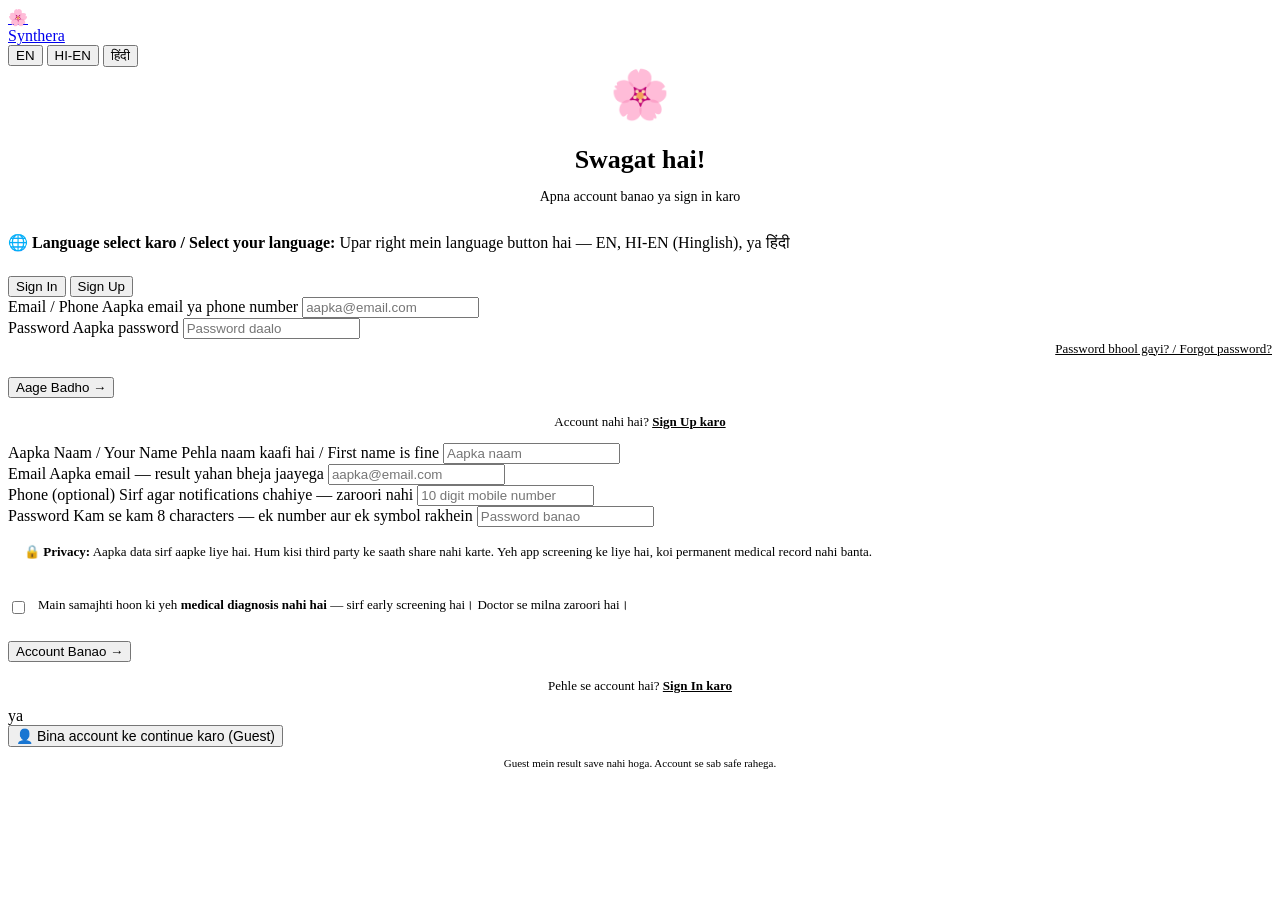
==== Frontend/auth.html @ 13d159b9 "Initial commit: Synthera with risk logic" ====
<!DOCTYPE html>
<html lang="hi">
<head>
  <meta charset="UTF-8">
  <meta name="viewport" content="width=device-width, initial-scale=1.0">
  <title>Synthera — Sign In / Sign Up</title>
  <link rel="stylesheet" href="style.css">
</head>
<body data-page="auth">

  <nav class="navbar">
    <a href="index.html" class="logo">
      <div class="logo-icon">🌸</div>
      Synthera
    </a>
    <div class="lang-switcher">
      <button class="lang-btn" data-lang="en">EN</button>
      <button class="lang-btn active" data-lang="hinglish">HI-EN</button>
      <button class="lang-btn" data-lang="hi">हिंदी</button>
    </div>
  </nav>

  <div class="page-wrapper">
    <div class="form-card">

      <!-- Logo -->
      <div style="text-align:center; margin-bottom:28px;">
        <div style="font-size:48px; margin-bottom:8px;">🌸</div>
        <h2 id="auth-title" style="font-size:26px; margin-bottom:4px;">Swagat hai!</h2>
        <p style="font-size:14px; color:var(--muted);" id="auth-sub">Apna account banao ya sign in karo</p>
      </div>

      <!-- Language note -->
      <div class="behavioral-note" style="margin-bottom:24px;">
        <strong>🌐 Language select karo / Select your language:</strong>
        Upar right mein language button hai — EN, HI-EN (Hinglish), ya हिंदी
      </div>

      <!-- Tabs -->
      <div class="auth-tabs">
        <button class="auth-tab active" data-tab="signin" onclick="switchAuthTab('signin')">
          Sign In
        </button>
        <button class="auth-tab" data-tab="signup" onclick="switchAuthTab('signup')">
          Sign Up
        </button>
      </div>

      <!-- SIGN IN FORM -->
      <div id="signin-form" class="auth-form">
        <div class="input-group">
          <label for="signin-email">
            Email / Phone
            <span class="label-hint">Aapka email ya phone number</span>
          </label>
          <input type="email" id="signin-email" placeholder="aapka@email.com" autocomplete="email">
        </div>
        <div class="input-group">
          <label for="signin-password">
            Password
            <span class="label-hint">Aapka password</span>
          </label>
          <input type="password" id="signin-password" placeholder="Password daalo" autocomplete="current-password">
        </div>
        <div style="text-align:right; margin-bottom:20px;">
          <a href="#" style="font-size:13px; color:var(--rose);">Password bhool gayi? / Forgot password?</a>
        </div>
        <button class="btn btn-primary btn-full" onclick="handleSignIn()">
          Aage Badho →
        </button>
        <p style="text-align:center; margin-top:16px; font-size:13px; color:var(--muted)">
          Account nahi hai? <a href="#" onclick="switchAuthTab('signup')" style="color:var(--rose); font-weight:600">Sign Up karo</a>
        </p>
      </div>

      <!-- SIGN UP FORM -->
      <div id="signup-form" class="auth-form hidden">
        <div class="input-group">
          <label for="signup-name">
            Aapka Naam / Your Name
            <span class="label-hint">Pehla naam kaafi hai / First name is fine</span>
          </label>
          <input type="text" id="signup-name" placeholder="Aapka naam" autocomplete="name">
        </div>
        <div class="input-group">
          <label for="signup-email">
            Email
            <span class="label-hint">Aapka email — result yahan bheja jaayega</span>
          </label>
          <input type="email" id="signup-email" placeholder="aapka@email.com" autocomplete="email">
        </div>
        <div class="input-group">
          <label for="signup-phone">
            Phone (optional)
            <span class="label-hint">Sirf agar notifications chahiye — zaroori nahi</span>
          </label>
          <input type="tel" id="signup-phone" placeholder="10 digit mobile number" autocomplete="tel">
        </div>
        <div class="input-group">
          <label for="signup-password">
            Password
            <span class="label-hint">Kam se kam 8 characters — ek number aur ek symbol rakhein</span>
          </label>
          <input type="password" id="signup-password" placeholder="Password banao" autocomplete="new-password">
        </div>

        <!-- Privacy note -->
        <div style="background:var(--rose-pale); border-radius:var(--radius-sm); padding:14px 16px; margin-bottom:20px; font-size:13px; color:var(--muted); line-height:1.7;">
          🔒 <strong style="color:var(--rose)">Privacy:</strong> Aapka data sirf aapke liye hai. Hum kisi third party ke saath share nahi karte. Yeh app screening ke liye hai, koi permanent medical record nahi banta.
        </div>

        <div style="display:flex; align-items:flex-start; gap:10px; margin-bottom:24px;">
          <input type="checkbox" id="agree-terms" style="margin-top:4px; accent-color:var(--rose);">
          <label for="agree-terms" style="font-size:13px; color:var(--muted); cursor:pointer;">
            Main samajhti hoon ki yeh <strong>medical diagnosis nahi hai</strong> — sirf early screening hai। Doctor se milna zaroori hai।
          </label>
        </div>

        <button class="btn btn-primary btn-full" onclick="handleSignUp()">
          Account Banao →
        </button>
        <p style="text-align:center; margin-top:16px; font-size:13px; color:var(--muted)">
          Pehle se account hai? <a href="#" onclick="switchAuthTab('signin')" style="color:var(--rose); font-weight:600">Sign In karo</a>
        </p>
      </div>

      <div class="divider">ya</div>

      <!-- Guest option -->
      <button class="btn btn-outline btn-full" onclick="continueAsGuest()" style="font-size:14px;">
        👤 Bina account ke continue karo (Guest)
      </button>
      <p style="text-align:center; font-size:11px; color:var(--muted); margin-top:10px;">
        Guest mein result save nahi hoga. Account se sab safe rahega.
      </p>

    </div>
  </div>

  <div class="toast" id="toast"></div>
  <script src="app.js"></script>
  <script>
    function handleSignIn() {
      const email = document.getElementById('signin-email').value.trim();
      const password = document.getElementById('signin-password').value;
      if (!email || !password) {
        showToast('Email aur password dono zaroori hain!', 'error'); return;
      }
      // API call placeholder
      AppState.user = { email, guest: false };
      showToast('Welcome back! 🌸', 'success');
      setTimeout(() => goToPage('profile.html'), 800);
    }

    function handleSignUp() {
      const name = document.getElementById('signup-name').value.trim();
      const email = document.getElementById('signup-email').value.trim();
      const password = document.getElementById('signup-password').value;
      const agreed = document.getElementById('agree-terms').checked;

      if (!name || !email || !password) {
        showToast('Saari zaroori jankari bharo!', 'error'); return;
      }
      if (!agreed) {
        showToast('Terms agree karna zaroori hai', 'error'); return;
      }
      if (password.length < 8) {
        showToast('Password kam se kam 8 characters ka hona chahiye', 'error'); return;
      }

      AppState.user = { name, email, guest: false };
      showToast('Account ban gaya! 🌸', 'success');
      setTimeout(() => goToPage('profile.html'), 800);
    }

    function continueAsGuest() {
      AppState.user = { name: 'Guest', guest: true };
      showToast('Guest ke taur pe continue kar rahi hain', '');
      setTimeout(() => goToPage('profile.html'), 600);
    }

    function updatePageText() {
      const L = LANG[AppState.language] || LANG.hinglish;
      document.getElementById('auth-title').textContent = L.welcomeBack || 'Welcome back 🌸';
    }
  </script>
</body>
</html>
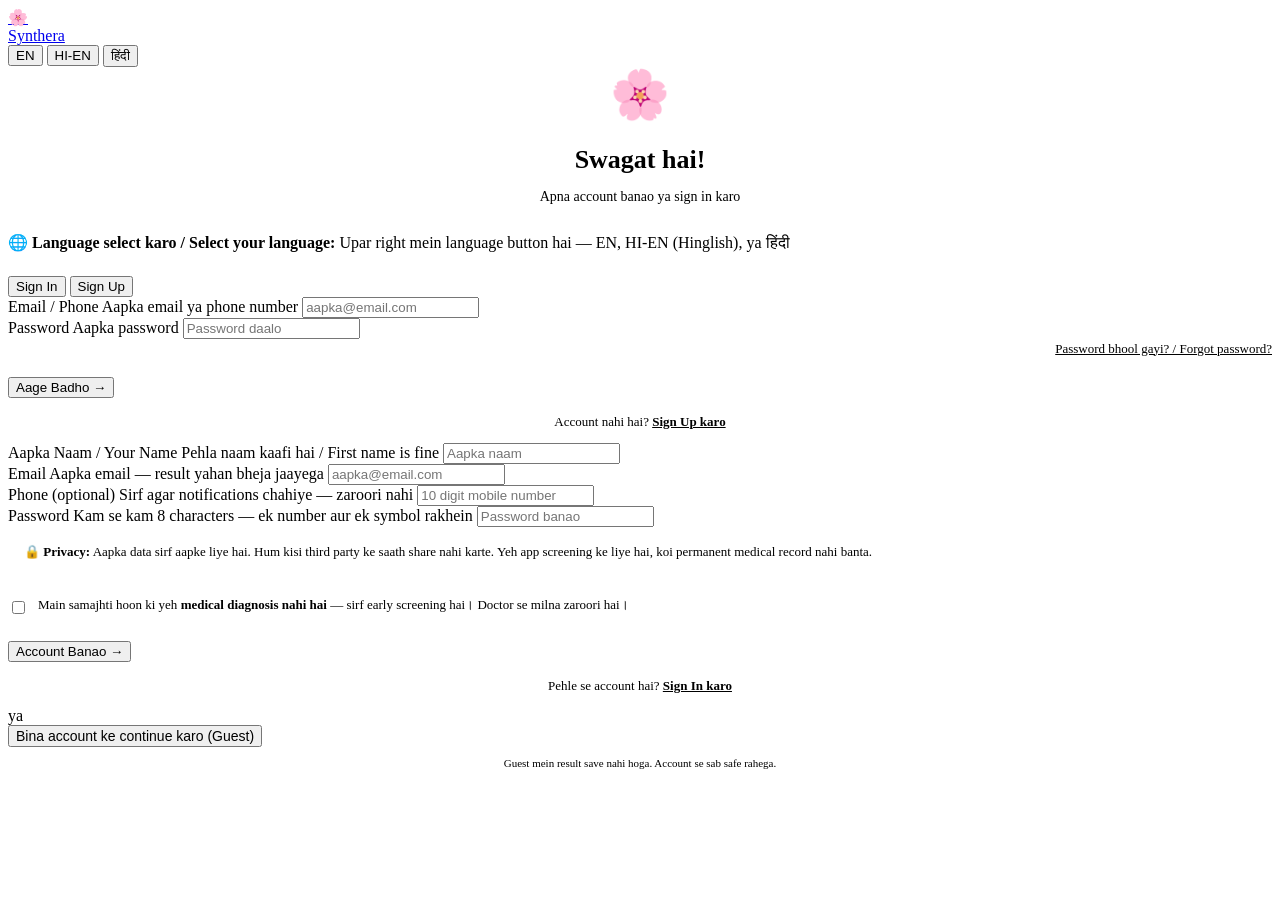
==== commit c3d6e226: "Initial commit: Synthera with risk logic" ====
--- a/Frontend/auth.html
+++ b/Frontend/auth.html
@@ -128,7 +128,7 @@
 
       <!-- Guest option -->
       <button class="btn btn-outline btn-full" onclick="continueAsGuest()" style="font-size:14px;">
-        👤 Bina account ke continue karo (Guest)
+         Bina account ke continue karo (Guest)
       </button>
       <p style="text-align:center; font-size:11px; color:var(--muted); margin-top:10px;">
         Guest mein result save nahi hoga. Account se sab safe rahega.
